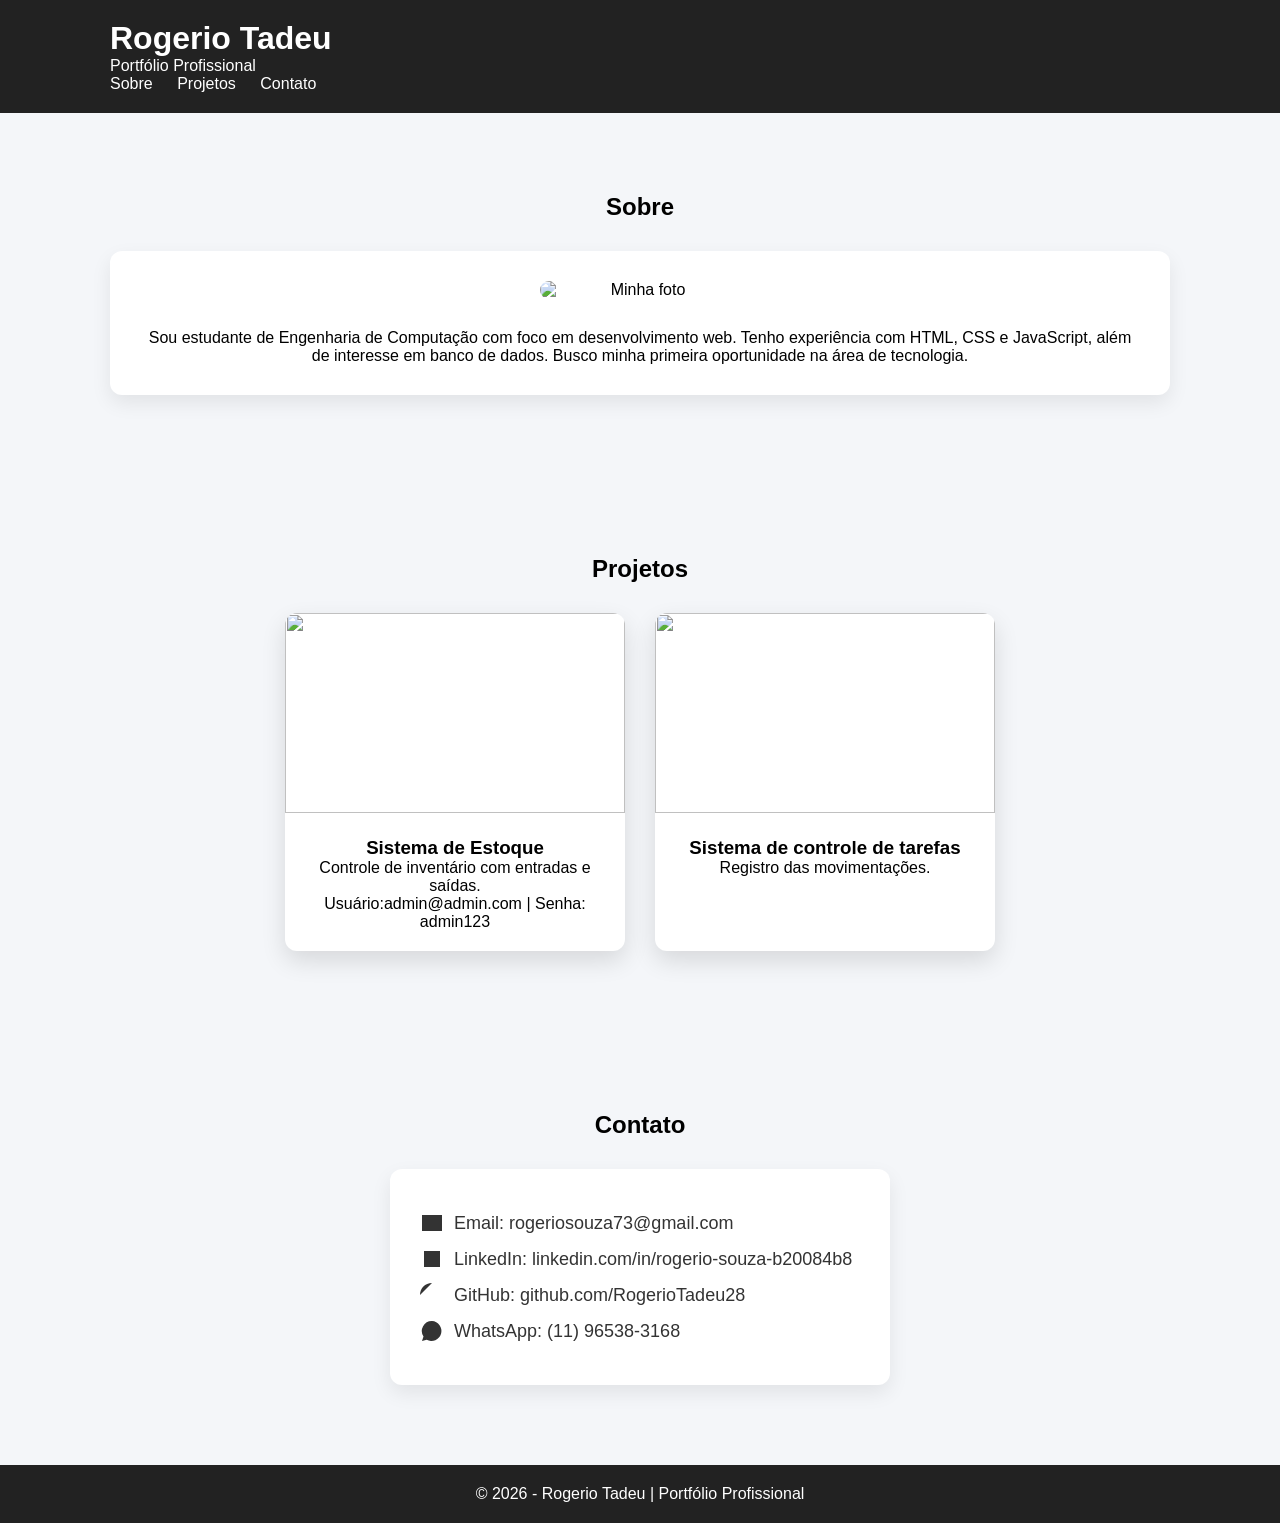
==== index.html @ 84354b1c "Alteração da pasta raiz" ====
<!DOCTYPE html>
<html lang="pt-BR">
<head>
<meta charset="UTF-8">
<meta name="viewport" content="width=device-width, initial-scale=1.0">
<link rel="stylesheet" href="index.css">
<title>Portfólio - Rogerio Tadeu</title>


</head>

<body>

<header>
    <div class="header-content">
        <h1>Rogerio Tadeu</h1>
        <p>Portfólio Profissional</p>

        <nav>
            <a href="#sobre">Sobre</a>
            <a href="#projetos">Projetos</a>
            <a href="#contato">Contato</a>
        </nav>
    </div>
</header>

<main>

<!-- SOBRE -->
<section id="sobre">
    <div class="container">
        <h2>Sobre</h2>

        <div class="card-box">
            <div class="sobre-container">
                <img src="../Identidade Digital/img/RogerioTadeu.jpeg" alt="Minha foto">

                <p>
                    Sou estudante de Engenharia de Computação com foco em desenvolvimento web.
                    Tenho experiência com HTML, CSS e JavaScript, além de interesse em banco de dados.
                    Busco minha primeira oportunidade na área de tecnologia.
                </p>
            </div>
        </div>
    </div>
</section>

<!-- PROJETOS -->
<section id="projetos">
    <div class="container">
        <h2>Projetos</h2>

        <div class="projetos-container">

            <div class="card">
                <a href="https://estoque-velas.onrender.com/login/.">
                <img src="../Identidade Digital/img/ControleEstoque.jpg">
                </a>
                <div class="card-content">
                    <h3>Sistema de Estoque</h3>
                    <p>Controle de inventário com entradas e saídas.</p>
                    <p>Usuário:admin@admin.com | Senha: admin123</p>
                </div>
            </div>

            <div class="card">
                <a href="https://coretasks-2.onrender.com/index.html">
                <img src="../Identidade Digital/img/CoreTasks.png">
                </a>
                <div class="card-content">
                    <h3>Sistema de controle de tarefas</h3>
                    <p>Registro das movimentações.</p>
                </div>
            </div>

        </div>
    </div>
</section>

<!-- CONTATO -->
<section id="contato">
    <div class="container">
        <h2>Contato</h2>

        <div class="card-box contato-box">

            <a href="mailto:rogeriosouza73@gmail.com" class="contato-item">
                <!-- EMAIL -->
                <svg fill="currentColor" viewBox="0 0 24 24">
                    <path d="M2 4h20v16H2z"/>
                </svg>
                Email: rogeriosouza73@gmail.com
            </a>

            <a href="#" class="contato-item">
                <!-- LINKEDIN -->
                <svg fill="currentColor" viewBox="0 0 24 24">
                    <path d="M4 4h16v16H4z"/>
                </svg>
                LinkedIn: linkedin.com/in/rogerio-souza-b20084b8
            </a>

            <a href="#" class="contato-item">
                <!-- GITHUB -->
                <svg fill="currentColor" viewBox="0 0 24 24">
                    <path d="M12 0C5 0 0 5 0 12"/>
                </svg>
                GitHub: github.com/RogerioTadeu28
            </a>

            <a href="#" class="contato-item">
                <!-- WHATSAPP -->
                <svg fill="currentColor" viewBox="0 0 24 24">
                    <path d="M12 2a10 10 0 0 0-8.5 15.5L2 22l4.7-1.2A10 10 0 1 0 12 2z"/>
                </svg>
                WhatsApp: (11) 96538-3168
            </a>

        </div>
    </div>
</section>

</main>

<footer>
    <p>&copy; <span id="ano"></span> - Rogerio Tadeu | Portfólio Profissional</p>
</footer>

<script>
document.getElementById("ano").textContent = new Date().getFullYear();
</script>

</body>
</html>
---- index.css ----
* {
    margin: 0;
    padding: 0;
    box-sizing: border-box;
    font-family: Arial, sans-serif;
}

body {
    background: #f4f6f9;
}

/* CONTAINER */
.container {
    max-width: 1100px;
    margin: auto;
    padding: 20px;
}

/* HEADER */
header {
    background: #222;
    color: white;
}

.header-content {
    max-width: 1100px;
    margin: auto;
    padding: 20px;
}

nav a {
    color: white;
    margin-right: 20px;
    text-decoration: none;
}

nav a:hover {
    color: #00bcd4;
}

/* SEÇÕES */
section {
    padding: 60px 0;
}

h2 {
    text-align: center;
    margin-bottom: 30px;
}

/* CARD PADRÃO */
.card-box {
    background: white;
    border-radius: 12px;
    padding: 30px;
    box-shadow: 0 8px 20px rgba(0,0,0,0.08);
}

/* SOBRE */
.sobre-container {
    display: flex;
    align-items: center;
    gap: 30px;
    flex-wrap: wrap;
    justify-content: center;
    text-align: center;
}

.sobre-container img {
    width: 200px;
    border-radius: 10px;
}

/* PROJETOS */
.projetos-container {
    display: flex;
    justify-content: center;
    gap: 30px;
    flex-wrap: wrap;
}

.card {
    background: white;
    border-radius: 12px;
    width: 340px;
    overflow: hidden;
    box-shadow: 0 10px 25px rgba(0,0,0,0.12);
    transition: 0.3s;
}

.card:hover {
    transform: translateY(-8px);
}

.card img {
    width: 100%;
    height: 200px;
    object-fit: cover;
}

.card-content {
    padding: 20px;
    text-align: center;
}

/* CONTATO */
.contato-box {
    max-width: 500px;
    margin: auto;
}

.contato-item {
    display: flex;
    align-items: center;
    gap: 10px;
    margin: 12px 0;
    text-decoration: none;
    color: #333;
    font-size: 18px;
}

.contato-item svg {
    width: 24px;
    height: 24px;
}

.contato-item:hover {
    color: #00bcd4;
}

/* FOOTER */
footer {
    background: #222;
    color: white;
    text-align: center;
    padding: 20px;
}

/* RESPONSIVO */
@media (max-width: 768px) {
    .sobre-container {
        flex-direction: column;
    }
}
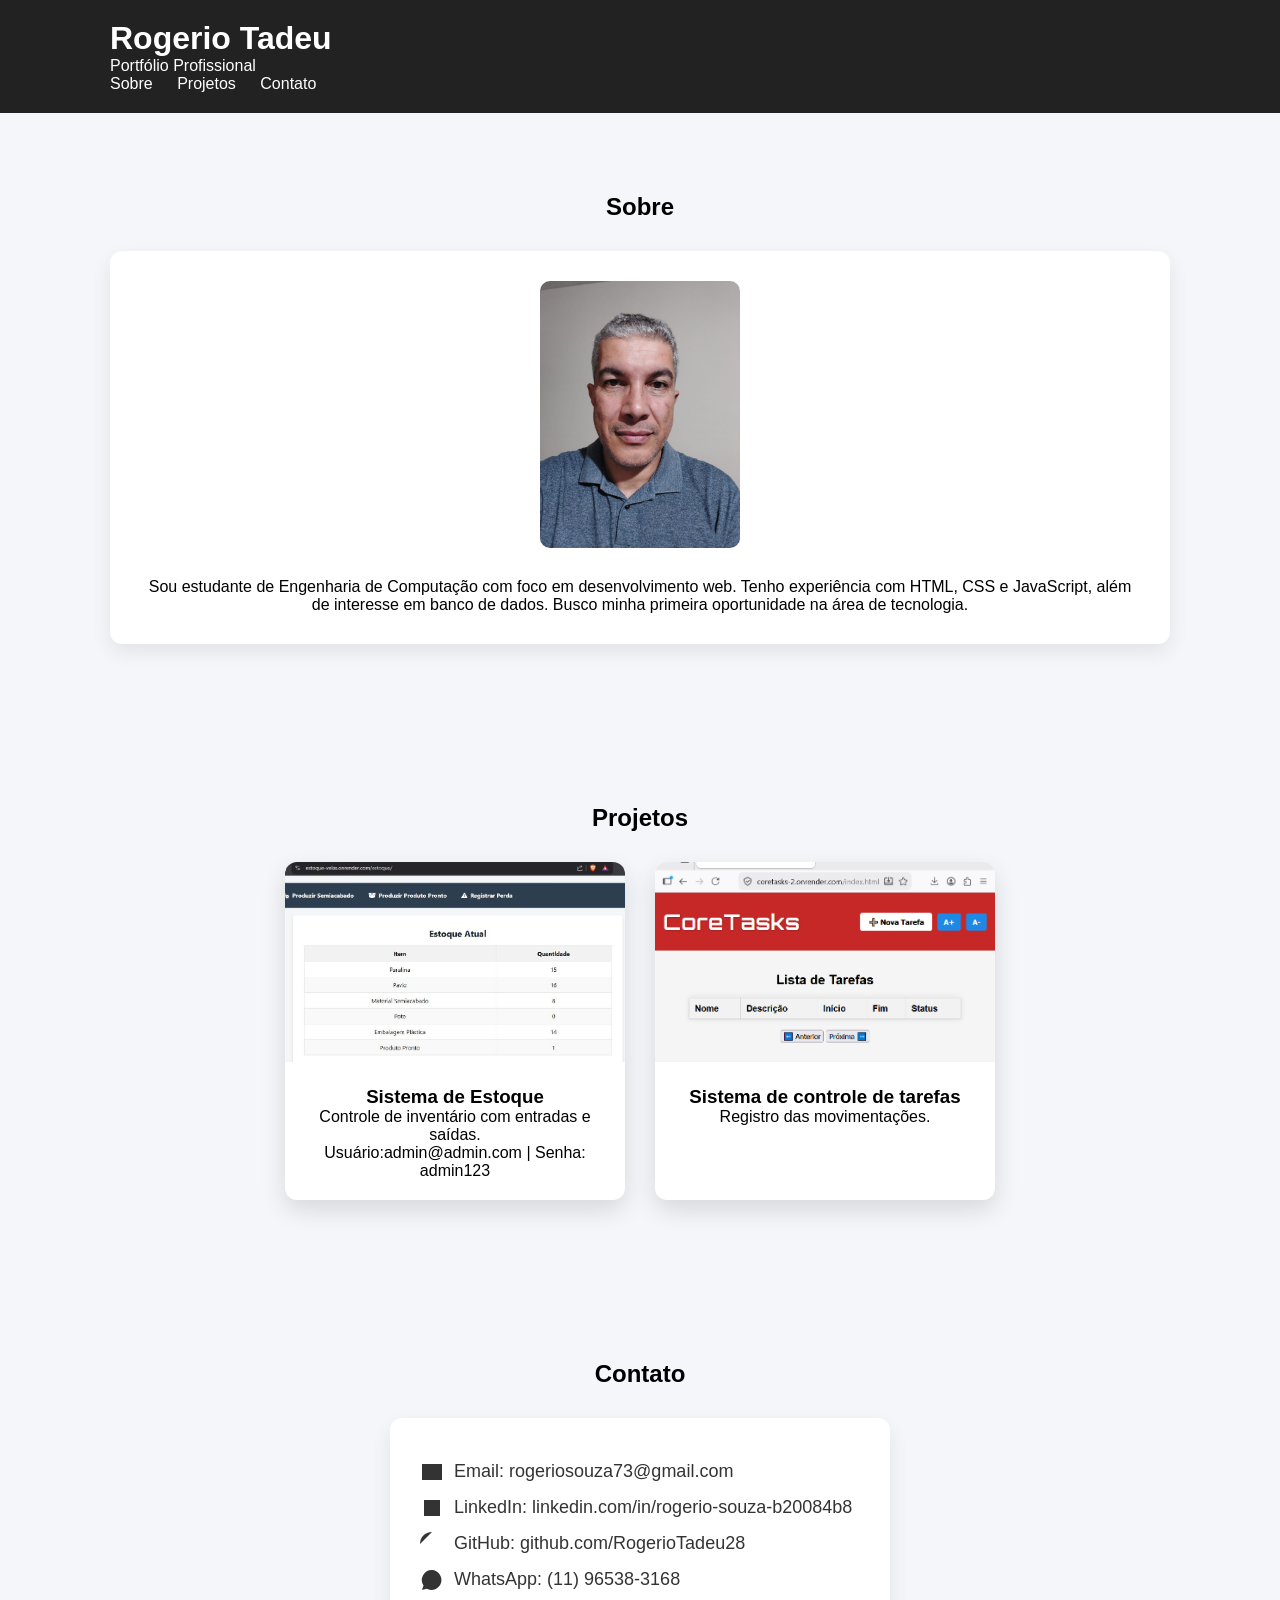
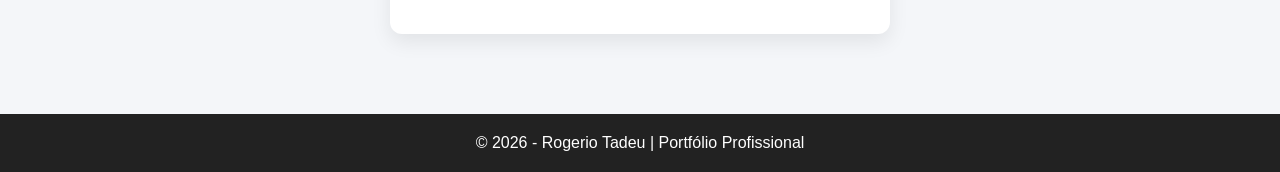
==== commit 1d24571b: "Alteração dos links da imagens" ====
--- a/index.html
+++ b/index.html
@@ -33,7 +33,7 @@
 
         <div class="card-box">
             <div class="sobre-container">
-                <img src="../Identidade Digital/img/RogerioTadeu.jpeg" alt="Minha foto">
+                <img src="/img/RogerioTadeu.jpeg" alt="Minha foto">
 
                 <p>
                     Sou estudante de Engenharia de Computação com foco em desenvolvimento web.
@@ -54,7 +54,7 @@
 
             <div class="card">
                 <a href="https://estoque-velas.onrender.com/login/.">
-                <img src="../Identidade Digital/img/ControleEstoque.jpg">
+                <img src="/img/ControleEstoque.jpg">
                 </a>
                 <div class="card-content">
                     <h3>Sistema de Estoque</h3>
@@ -65,7 +65,7 @@
 
             <div class="card">
                 <a href="https://coretasks-2.onrender.com/index.html">
-                <img src="../Identidade Digital/img/CoreTasks.png">
+                <img src="/img/CoreTasks.png">
                 </a>
                 <div class="card-content">
                     <h3>Sistema de controle de tarefas</h3>
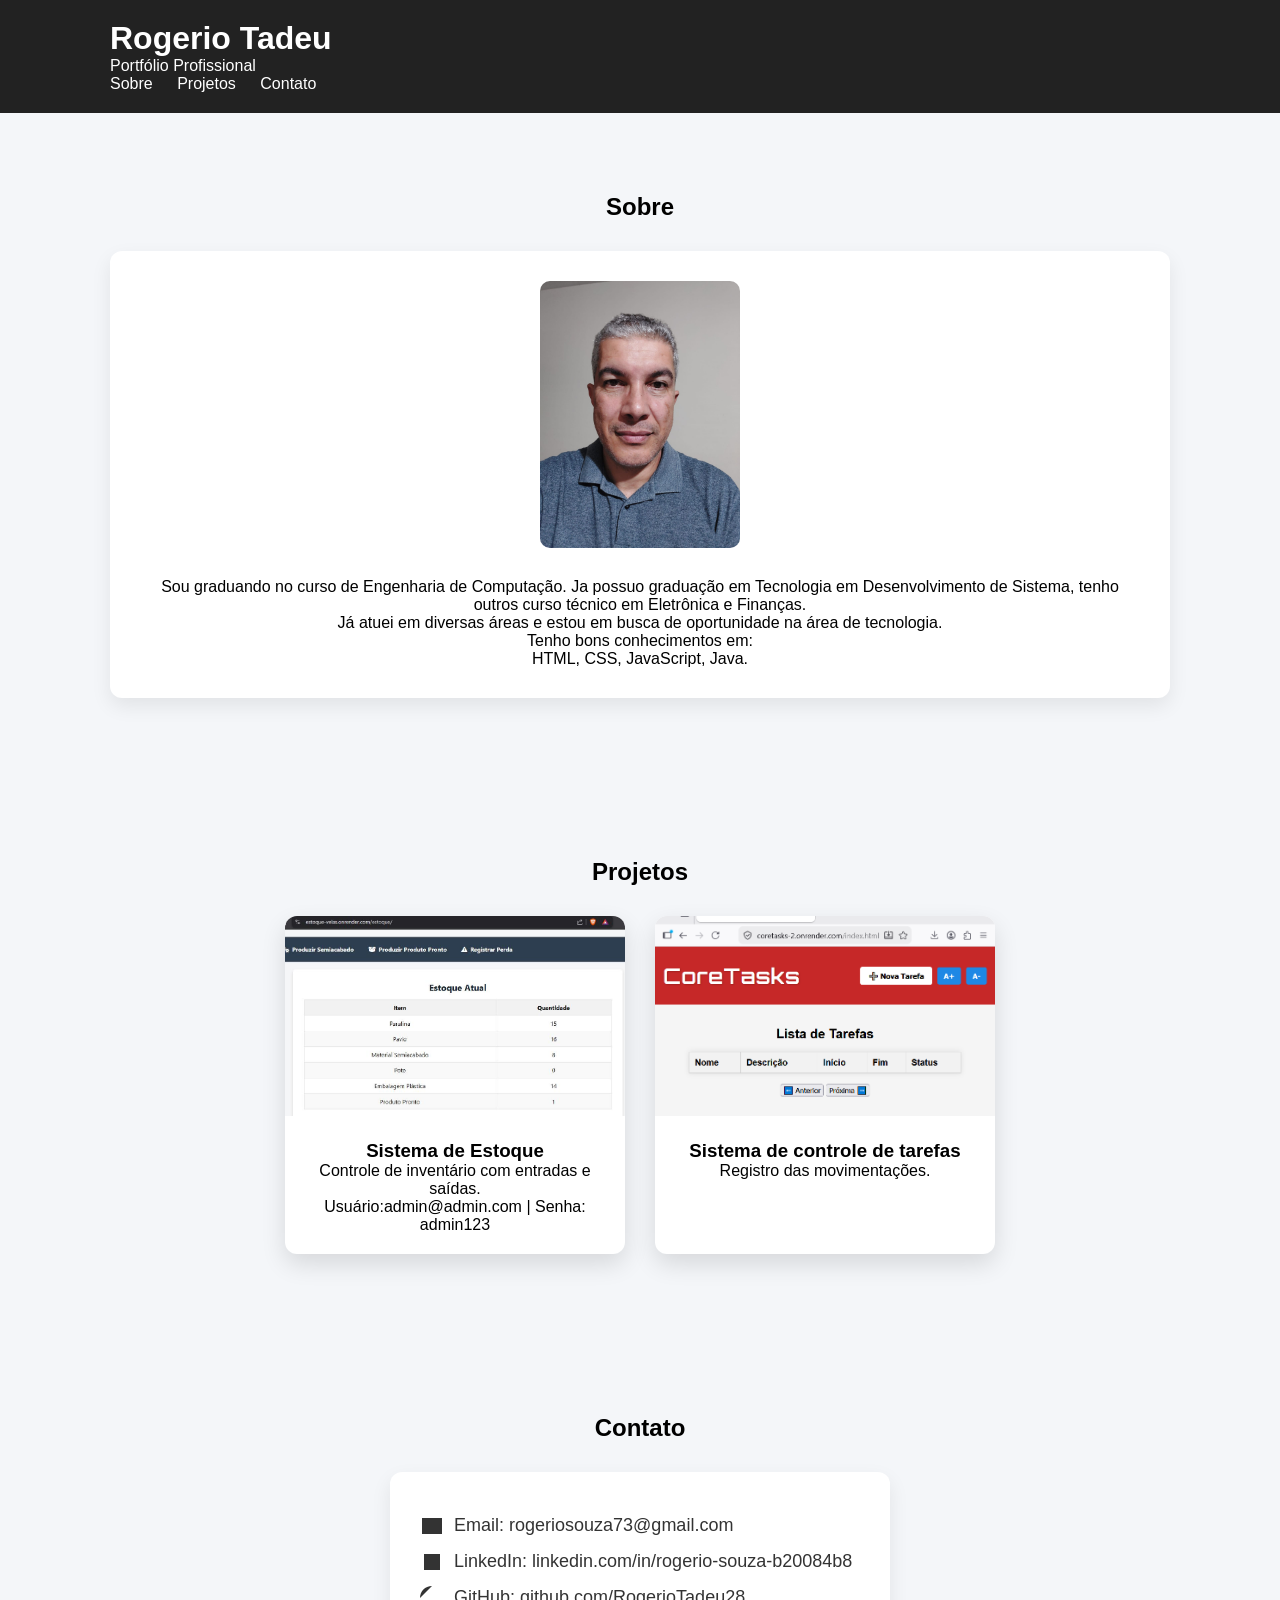
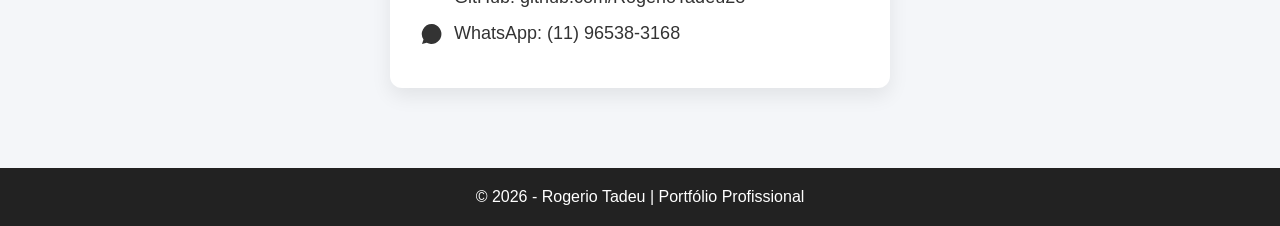
==== commit 83d74cac: "Alteração do texto da seção sobre" ====
--- a/index.html
+++ b/index.html
@@ -33,12 +33,13 @@
 
         <div class="card-box">
             <div class="sobre-container">
-                <img src="/img/RogerioTadeu.jpeg" alt="Minha foto">
+                <img src="img/RogerioTadeu.jpeg" alt="Minha foto">
 
                 <p>
-                    Sou estudante de Engenharia de Computação com foco em desenvolvimento web.
-                    Tenho experiência com HTML, CSS e JavaScript, além de interesse em banco de dados.
-                    Busco minha primeira oportunidade na área de tecnologia.
+                    Sou graduando no curso de Engenharia de Computação. Ja possuo graduação em Tecnologia em Desenvolvimento de Sistema, tenho outros curso técnico em Eletrônica e Finanças.<br>
+                    Já atuei em diversas áreas e estou em busca de oportunidade na área de tecnologia.<br>
+                    Tenho bons conhecimentos em:<br>
+                    HTML, CSS, JavaScript, Java.
                 </p>
             </div>
         </div>
@@ -54,7 +55,7 @@
 
             <div class="card">
                 <a href="https://estoque-velas.onrender.com/login/.">
-                <img src="/img/ControleEstoque.jpg">
+                <img src="img/ControleEstoque.jpg">
                 </a>
                 <div class="card-content">
                     <h3>Sistema de Estoque</h3>
@@ -65,7 +66,7 @@
 
             <div class="card">
                 <a href="https://coretasks-2.onrender.com/index.html">
-                <img src="/img/CoreTasks.png">
+                <img src="img/CoreTasks.png">
                 </a>
                 <div class="card-content">
                     <h3>Sistema de controle de tarefas</h3>
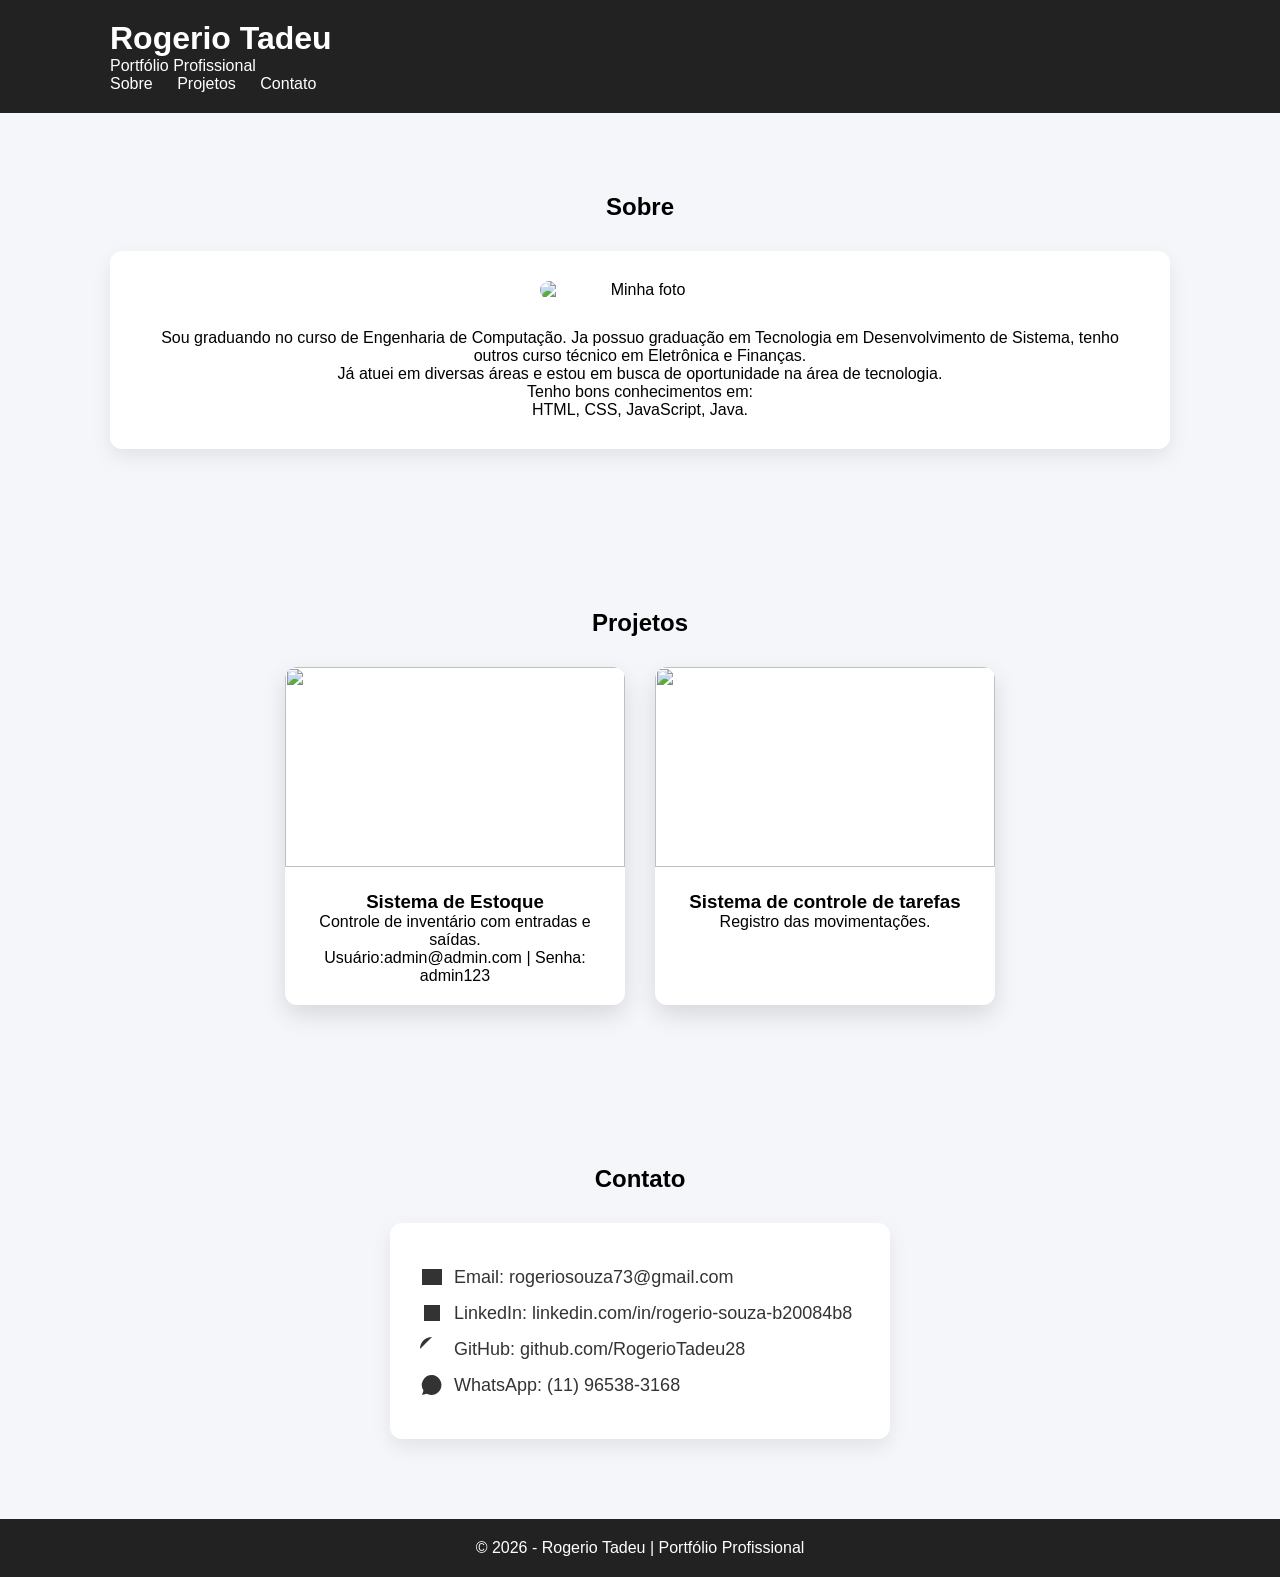
==== commit c11e2665: "Atualização do remote Git" ====
--- a/index.html
+++ b/index.html
@@ -4,6 +4,7 @@
 <meta charset="UTF-8">
 <meta name="viewport" content="width=device-width, initial-scale=1.0">
 <link rel="stylesheet" href="index.css">
+
 <title>Portfólio - Rogerio Tadeu</title>
 
 
@@ -33,7 +34,7 @@
 
         <div class="card-box">
             <div class="sobre-container">
-                <img src="img/RogerioTadeu.jpeg" alt="Minha foto">
+                <img src="img/rogerioTadeu.jpeg" alt="Minha foto">
 
                 <p>
                     Sou graduando no curso de Engenharia de Computação. Ja possuo graduação em Tecnologia em Desenvolvimento de Sistema, tenho outros curso técnico em Eletrônica e Finanças.<br>
@@ -55,7 +56,7 @@
 
             <div class="card">
                 <a href="https://estoque-velas.onrender.com/login/.">
-                <img src="img/ControleEstoque.jpg">
+                <img src="img/controleEstoque.jpg">
                 </a>
                 <div class="card-content">
                     <h3>Sistema de Estoque</h3>
@@ -66,7 +67,7 @@
 
             <div class="card">
                 <a href="https://coretasks-2.onrender.com/index.html">
-                <img src="img/CoreTasks.png">
+                <img src="img/coreTasks.png">
                 </a>
                 <div class="card-content">
                     <h3>Sistema de controle de tarefas</h3>
--- a/index.css
+++ b/index.css
@@ -32,6 +32,7 @@
     color: white;
     margin-right: 20px;
     text-decoration: none;
+    text-align: right;
 }
 
 nav a:hover {
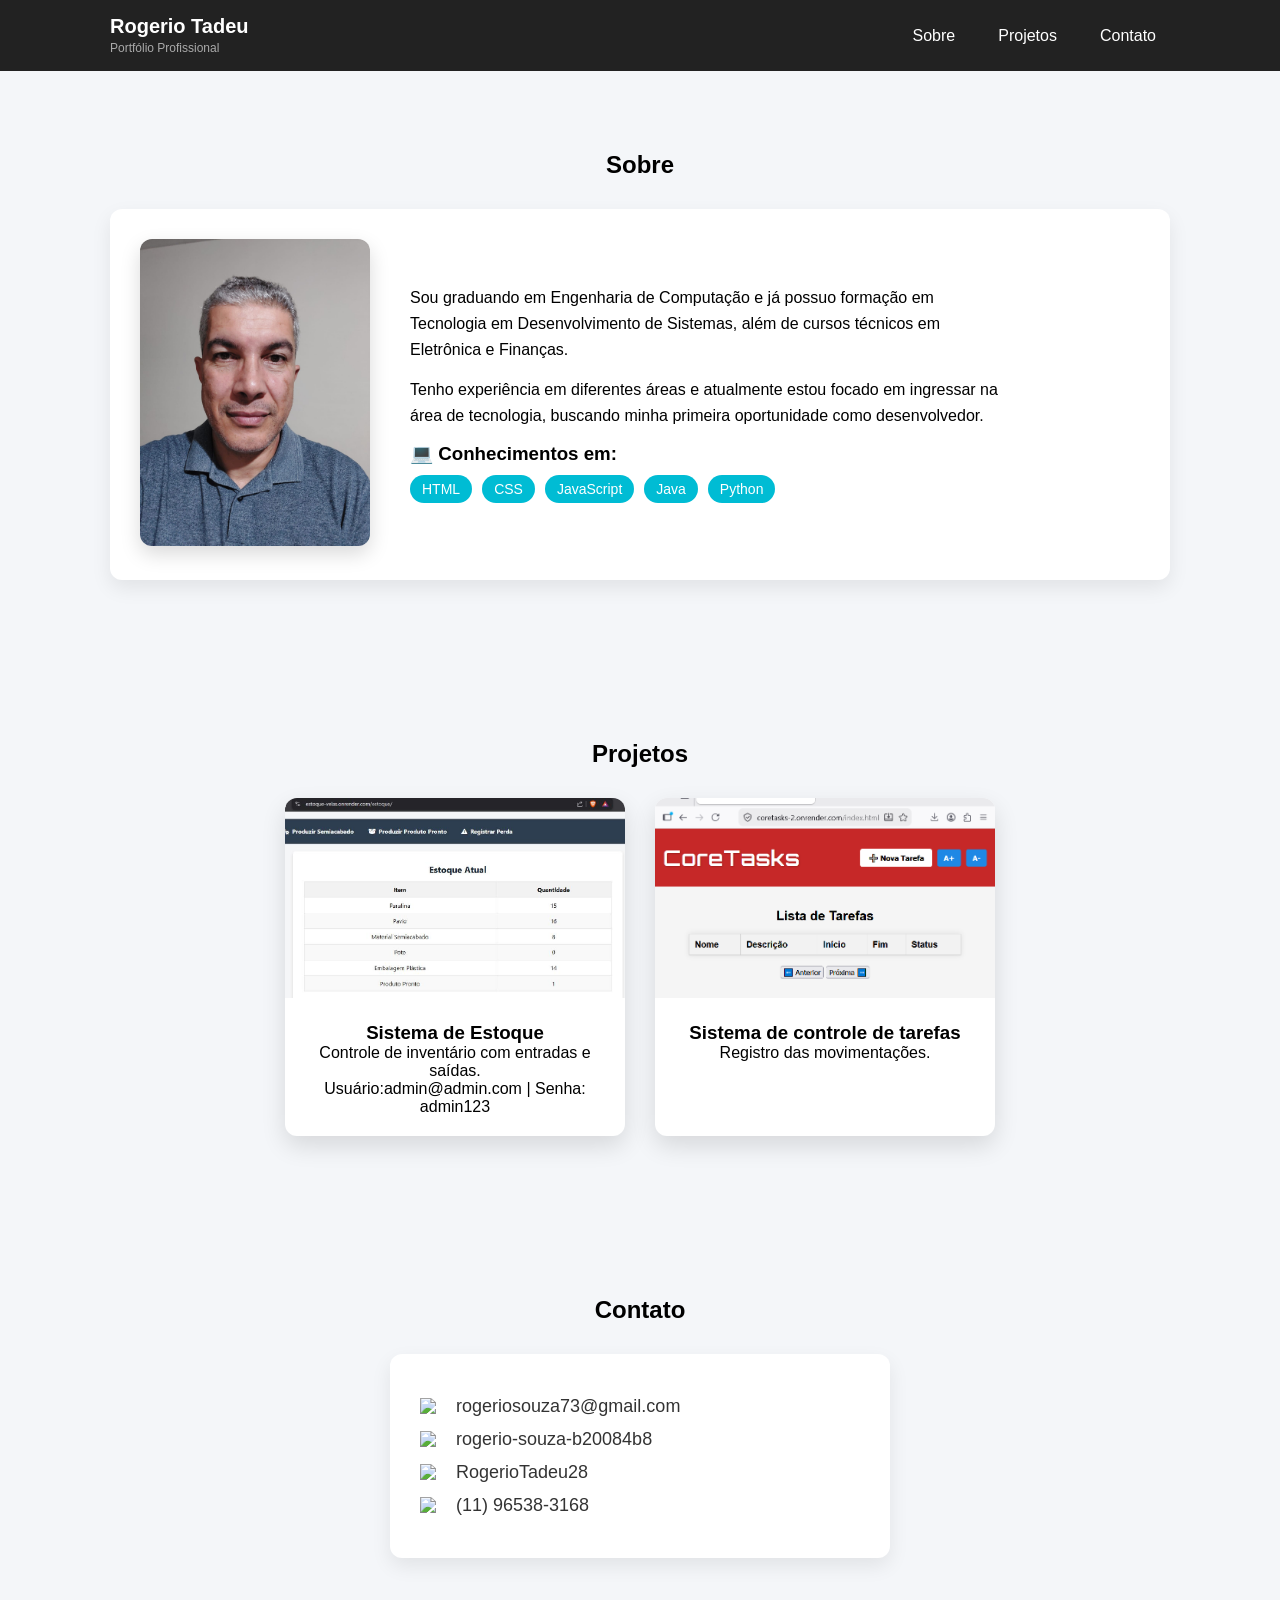
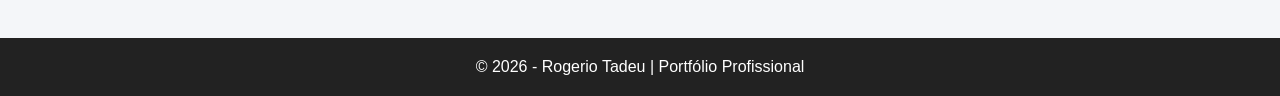
==== commit 580bab3a: "Atualização itens header, sobre e contato no HTML e CSS" ====
--- a/index.html
+++ b/index.html
@@ -14,14 +14,18 @@
 
 <header>
     <div class="header-content">
-        <h1>Rogerio Tadeu</h1>
-        <p>Portfólio Profissional</p>
+        
+        <div class="logo">
+            <h1>Rogerio Tadeu</h1>
+            <span>Portfólio Profissional</span>
+        </div>
 
         <nav>
             <a href="#sobre">Sobre</a>
             <a href="#projetos">Projetos</a>
             <a href="#contato">Contato</a>
         </nav>
+
     </div>
 </header>
 
@@ -32,17 +36,38 @@
     <div class="container">
         <h2>Sobre</h2>
 
-        <div class="card-box">
-            <div class="sobre-container">
-                <img src="img/rogerioTadeu.jpeg" alt="Minha foto">
+        <div class="card-box sobre-flex">
+
+            <div class="sobre-img">
+                <img src="img/rogerioTadeu.jpeg" alt="Rogerio Tadeu">
+            </div>
+
+            <div class="sobre-texto">
 
                 <p>
-                    Sou graduando no curso de Engenharia de Computação. Ja possuo graduação em Tecnologia em Desenvolvimento de Sistema, tenho outros curso técnico em Eletrônica e Finanças.<br>
-                    Já atuei em diversas áreas e estou em busca de oportunidade na área de tecnologia.<br>
-                    Tenho bons conhecimentos em:<br>
-                    HTML, CSS, JavaScript, Java.
+                    Sou graduando em Engenharia de Computação e já possuo formação em 
+                    Tecnologia em Desenvolvimento de Sistemas, além de cursos técnicos em 
+                    Eletrônica e Finanças.
                 </p>
+
+                <p>
+                    Tenho experiência em diferentes áreas e atualmente estou focado em 
+                    ingressar na área de tecnologia, buscando minha primeira oportunidade 
+                    como desenvolvedor.
+                </p>
+
+                <h3>💻 Conhecimentos em:</h3>
+
+                <div class="skills">
+                    <span>HTML</span>
+                    <span>CSS</span>
+                    <span>JavaScript</span>
+                    <span>Java</span>
+                    <span>Python</span>
+                </div>
+
             </div>
+
         </div>
     </div>
 </section>
@@ -86,36 +111,28 @@
 
         <div class="card-box contato-box">
 
+            <!-- EMAIL -->
             <a href="mailto:rogeriosouza73@gmail.com" class="contato-item">
-                <!-- EMAIL -->
-                <svg fill="currentColor" viewBox="0 0 24 24">
-                    <path d="M2 4h20v16H2z"/>
-                </svg>
-                Email: rogeriosouza73@gmail.com
+                <img src="https://cdn-icons-png.flaticon.com/512/732/732200.png">
+                rogeriosouza73@gmail.com
             </a>
 
-            <a href="#" class="contato-item">
-                <!-- LINKEDIN -->
-                <svg fill="currentColor" viewBox="0 0 24 24">
-                    <path d="M4 4h16v16H4z"/>
-                </svg>
-                LinkedIn: linkedin.com/in/rogerio-souza-b20084b8
+            <!-- LINKEDIN -->
+            <a href="https://linkedin.com/in/rogerio-souza-b20084b8" target="_blank" class="contato-item">
+                <img src="https://cdn.jsdelivr.net/gh/devicons/devicon/icons/linkedin/linkedin-original.svg">
+                rogerio-souza-b20084b8
             </a>
 
-            <a href="#" class="contato-item">
-                <!-- GITHUB -->
-                <svg fill="currentColor" viewBox="0 0 24 24">
-                    <path d="M12 0C5 0 0 5 0 12"/>
-                </svg>
-                GitHub: github.com/RogerioTadeu28
+            <!-- GITHUB -->
+            <a href="https://github.com/RogerioTadeu28" target="_blank" class="contato-item">
+                <img src="https://cdn.jsdelivr.net/gh/devicons/devicon/icons/github/github-original.svg">
+                RogerioTadeu28
             </a>
 
-            <a href="#" class="contato-item">
-                <!-- WHATSAPP -->
-                <svg fill="currentColor" viewBox="0 0 24 24">
-                    <path d="M12 2a10 10 0 0 0-8.5 15.5L2 22l4.7-1.2A10 10 0 1 0 12 2z"/>
-                </svg>
-                WhatsApp: (11) 96538-3168
+            <!-- WHATSAPP -->
+            <a href="https://wa.me/5511965383168" target="_blank" class="contato-item">
+                <img src="https://cdn-icons-png.flaticon.com/512/733/733585.png">
+                (11) 96538-3168
             </a>
 
         </div>
--- a/index.css
+++ b/index.css
@@ -19,24 +19,59 @@
 /* HEADER */
 header {
     background: #222;
-    color: white;
-}
-
+    position: sticky;
+    top: 0;
+    z-index: 1000;
+}
+
+/* CONTAINER */
 .header-content {
     max-width: 1100px;
     margin: auto;
-    padding: 20px;
+    padding: 15px 20px;
+
+    display: flex;
+    justify-content: space-between;
+    align-items: center;
+}
+
+/* LOGO */
+.logo h1 {
+    font-size: 20px;
+    color: white;
+}
+
+.logo span {
+    font-size: 12px;
+    color: #aaa;
+}
+
+/* MENU */
+nav {
+    display: flex;
+    gap: 15px;
 }
 
 nav a {
     color: white;
-    margin-right: 20px;
     text-decoration: none;
-    text-align: right;
-}
-
+    padding: 8px 14px;
+    border-radius: 6px;
+    transition: 0.3s;
+}
+
+/* HOVER MODERNO */
 nav a:hover {
-    color: #00bcd4;
+    background: #00bcd4;
+    color: #222;
+}
+
+/* RESPONSIVO */
+@media (max-width: 768px) {
+    .header-content {
+        flex-direction: column;
+        gap: 10px;
+    }
 }
 
 /* SEÇÕES */
@@ -58,18 +93,52 @@
 }
 
 /* SOBRE */
-.sobre-container {
+.sobre-flex {
     display: flex;
     align-items: center;
-    gap: 30px;
+    gap: 40px;
     flex-wrap: wrap;
-    justify-content: center;
-    text-align: center;
-}
-
-.sobre-container img {
-    width: 200px;
-    border-radius: 10px;
+}
+
+/* IMAGEM */
+.sobre-img img {
+    width: 230px;
+    border-radius: 12px;
+    box-shadow: 0 8px 20px rgba(0,0,0,0.15);
+}
+
+/* TEXTO */
+.sobre-texto {
+    max-width: 600px;
+}
+
+.sobre-texto p {
+    margin-bottom: 15px;
+    line-height: 1.6;
+}
+
+/* SKILLS */
+.skills {
+    display: flex;
+    flex-wrap: wrap;
+    gap: 10px;
+    margin-top: 10px;
+}
+
+.skills span {
+    background: #00bcd4;
+    color: white;
+    padding: 6px 12px;
+    border-radius: 20px;
+    font-size: 14px;
+}
+
+/* RESPONSIVO */
+@media (max-width: 768px) {
+    .sobre-flex {
+        flex-direction: column;
+        text-align: center;
+    }
 }
 
 /* PROJETOS */
@@ -113,16 +182,15 @@
 .contato-item {
     display: flex;
     align-items: center;
-    gap: 10px;
+    gap: 12px;
     margin: 12px 0;
+    font-size: 18px;
     text-decoration: none;
     color: #333;
-    font-size: 18px;
-}
-
-.contato-item svg {
+}
+
+.contato-item img {
     width: 24px;
-    height: 24px;
 }
 
 .contato-item:hover {
